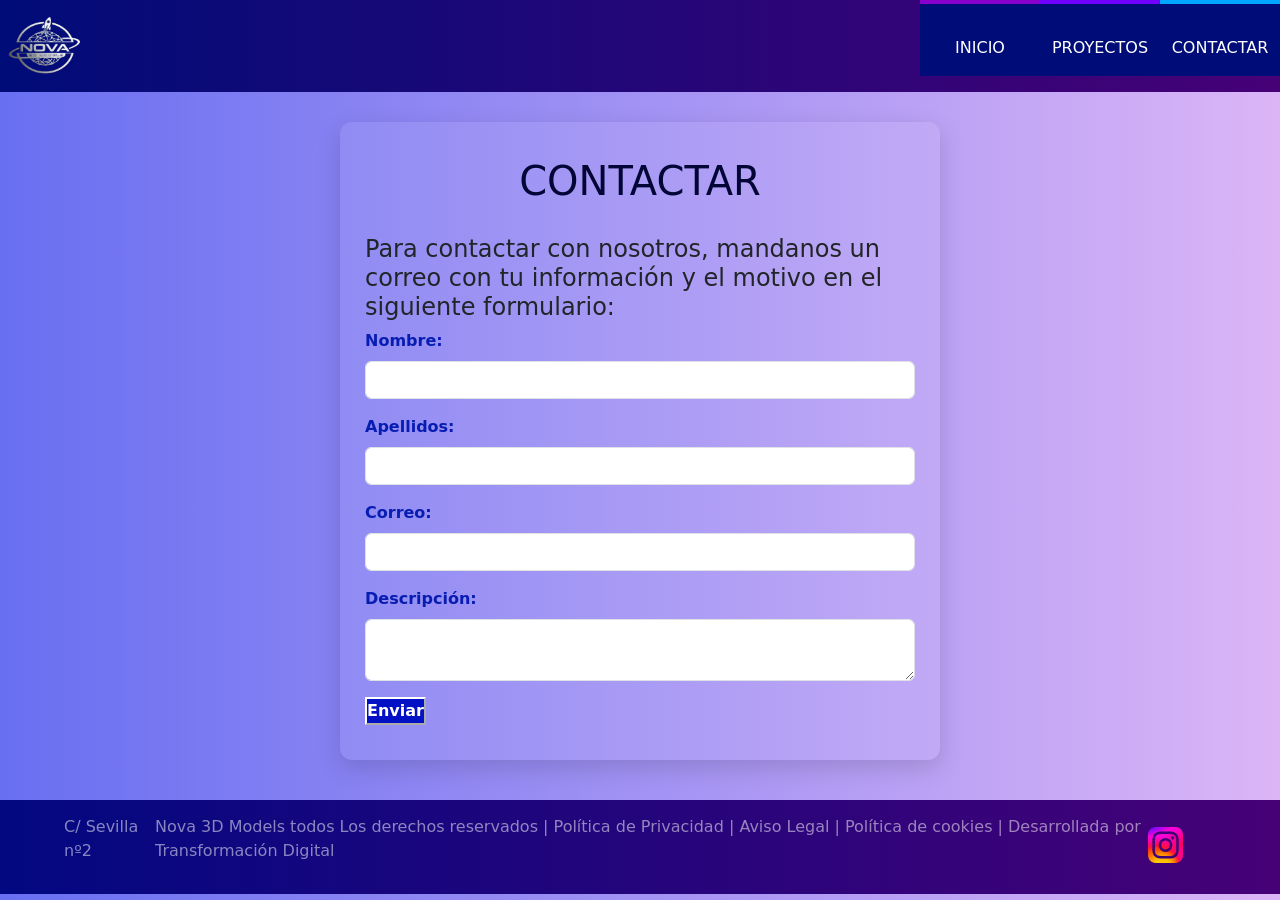
==== contactar.html @ 3ffbc174 "Add files via upload" ====
<!DOCTYPE html>
<html lang="es">

<head>
    <meta charset="UTF-8">
    <title>Nova 3D Models</title>
    <meta name="viewport" content="width=device-width, initial-scale=1.0">
    <link rel="stylesheet" href="css/contactar.css">
    <link href="https://cdn.jsdelivr.net/npm/bootstrap@5.3.8/dist/css/bootstrap.min.css" rel="stylesheet" integrity="sha384-sRIl4kxILFvY47J16cr9ZwB07vP4J8+LH7qKQnuqkuIAvNWLzeN8tE5YBujZqJLB" crossorigin="anonymous">
    <script src="https://cdn.jsdelivr.net/npm/bootstrap@5.3.8/dist/js/bootstrap.bundle.min.js" integrity="sha384-FKyoEForCGlyvwx9Hj09JcYn3nv7wiPVlz7YYwJrWVcXK/BmnVDxM+D2scQbITxI" crossorigin="anonymous" defer></script>
    
</head>

<body>
<header class="header">
    <div class="titulo">
        <img src="img/nova.png" alt="LOGO">
    </div>
    
       
      
 <nav>
<ul>
<li><a class="menu inicio" href="index.html" data-title="INICIO"><span>
    <span>INICIO</span>
  </span></a></li>
<li>
  <a class="menu proyectos" href="proyectos.html" data-title="PROYECTOS">
    <span>
      <span>PROYECTOS</span>
    </span>
  </a>
</li>
    <li><a class="menu contactar" href="contactar.html" data-title="CONTACTAR">
  <span>
    <span>CONTACTAR</span>
  </span>
  </a></li>
</ul>
</nav>

    </header>
<section class="contact">
<h1>CONTACTAR</h1>
<h4>Para contactar con nosotros, mandanos un correo con tu información y el motivo en el siguiente formulario:</h4>

    <form class="needs-validation formulario" novalidate>

        <div class="mb-3">
            <label class="form-label">Nombre:</label>
            <input class="form-control" type="text" name="name" required>
            <div class="invalid-feedback">Campo obligatorio</div>
        </div>

        <div class="mb-3">
            <label class="form-label">Apellidos:</label>
            <input class="form-control" type="text" name="lastname" required>
            <div class="invalid-feedback">Campo obligatorio</div>
        </div>

        <div class="mb-3">
            <label class="form-label">Correo:</label>
            <input class="form-control" type="text" name="coreo" required>
            <div class="invalid-feedback">Campo obligatorio</div>
        </div>

        <div class="mb-3">
            <label class="form-label">Descripción:</label>
            <textarea class="form-control" required ></textarea>
             <div class="invalid-feedback">Campo obligatorio</div>
        </div>

        <div class="mt-3" >
            <input class="button" type="submit" value="Enviar">
        </div>  
    </form>
    </section>
  
    

   
    <footer class="footer">
        <div class="direccion">
            <p>C/ Sevilla nº2</p>

        </div>

        <div class="copyright">
            <p>Nova 3D Models todos Los derechos reservados | Política de Privacidad | Aviso Legal | Política de cookies | Desarrollada por Transformación Digital</p>
        </div>

        <div class="redes">
            

            <img src="img/insta-removebg-preview.png" alt="Instagram">
        </div>
    </footer>

</body>

</html>
---- css/contactar.css ----
*{
    margin: 0;
    padding: 0;
    box-sizing: border-box;
}

body{
     background: linear-gradient(to right, rgb(104, 111, 241), rgb(219, 181, 246));
     background-attachment: fixed;
     font-family: Arial, Helvetica, sans-serif;
}

header{
    background: linear-gradient(to right, rgb(0, 12, 120), rgb(70, 1, 119));
    position: sticky;
    top: 0;
    display: flex;
    justify-content: space-between;
    align-items: center;
    padding: 0; 
    z-index: 1000;
    
}

.titulo img{
    height: 80px;
    width: 90px;
}

.menu {
  display: block;
  position: relative;
  height: 76px;
  width: 120px;
  margin: 0;
  overflow: hidden;
}



.menu.inicio {
  border-top: #8900cd 0.3em solid;
}



.menu.proyectos {
  border-top: #6f00ff 0.3em solid;
}

.menu.contactar {
  border-top: #00a6ff 0.3em solid;
}

.menu > span {
  display: block;
  position: absolute;
  overflow: hidden;
  right: 0;
  top: 0;
  width: 100%;
  height: 0%;
  transition: 0.5s ease-in-out;
  -webkit-transition: 0.5s ease-in-out;
}

.menu:after, .menu > span > span {
  display: block;
  text-align: center;
  border-radius: 0em;
  padding: 2em 0 1.5em;
}

.menu:after {
  content: attr(data-title);
  width: 100%;
 background: rgb(0, 12, 120);
  color: #fff; 
}

.menu > span > span {
  width: 120px;
  color: #fff;
}

.menu.inicio > span > span {
  background: #8900cd;
}

.menu.proyectos > span > span {
  background: #6f00ff;
}



.menu.contactar > span > span {
    background: #00a6ff;
}

.menu:hover > span {
    height: 100%; 
}

ul {
    list-style-type: none;
    margin: 0;
    padding: 0;
    display: flex; 
}

li a {
  display: block;
  float: left;
  text-decoration: none;
  font-family: sans;
}




.contact{
    margin: 30px auto;      
    width: 90%;              
    max-width: 600px;       
    padding: 35px 25px;      
    
   
    
   
    background: rgba(255, 255, 255, 0.08);
    border-radius: 12px;
    box-shadow: 0 8px 24px rgba(0, 0, 0, 0.15);
}

.contact h1{
    font-family: system-ui, -apple-system, BlinkMacSystemFont, 'Segoe UI', Roboto, Oxygen, Ubuntu, Cantarell, 'Open Sans', 'Helvetica Neue', sans-serif;
    color: rgb(2, 5, 53);
    margin-bottom: 30px;
    text-align: center;
    
}


.formulario label{
    color: rgb(7, 29, 178);
    font-weight: bold;
    
}

.button{
    background-color: #0111c3;
      border-color: #fff;
      color: white;
      font-weight: bold;
}

.button:hover{
    color: #053bff;
    background-color: #b0caff;
}

footer{
    color: rgba(255, 255, 255, 0.512);
    background: linear-gradient(to right, rgb(2, 8, 129), rgb(70, 1, 119));
    
    display: flex;
    justify-content: space-between;
    align-items: center;
    padding: 15px 5%;
    margin-top: 40px;
}

footer .redes{
    width: 80px;
    height: 40px;
}

footer .redes img{
    width: 35px;
    height: 90%;
    
}
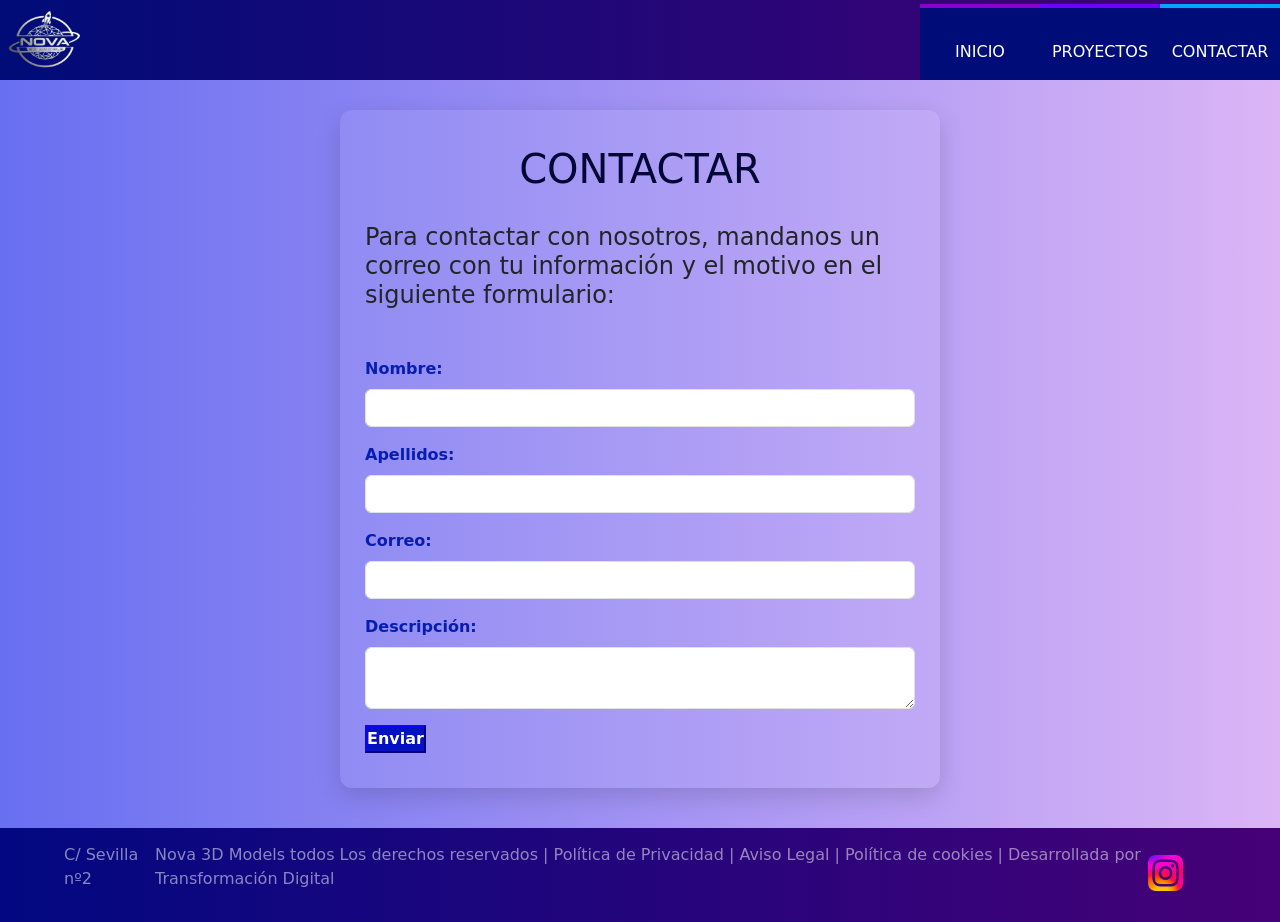
==== commit 5e7068a8: "Add files via upload" ====
--- a/contactar.html
+++ b/contactar.html
@@ -17,26 +17,17 @@
         <img src="img/nova.png" alt="LOGO">
     </div>
     
-       
-      
- <nav>
-<ul>
-<li><a class="menu inicio" href="index.html" data-title="INICIO"><span>
-    <span>INICIO</span>
-  </span></a></li>
-<li>
-  <a class="menu proyectos" href="proyectos.html" data-title="PROYECTOS">
-    <span>
-      <span>PROYECTOS</span>
-    </span>
-  </a>
-</li>
-    <li><a class="menu contactar" href="contactar.html" data-title="CONTACTAR">
-  <span>
-    <span>CONTACTAR</span>
-  </span>
-  </a></li>
-</ul>
+<nav class="navbar navbar-expand-lg">
+    <button class="navbar-toggler" type="button" data-bs-toggle="collapse" data-bs-target="#menuNav">
+        <span class="navbar-toggler-icon"></span>
+    </button>
+    <div class="collapse navbar-collapse justify-content-end" id="menuNav">
+        <ul>
+            <li><a class="menu inicio" href="index.html" data-title="INICIO"><span><span>INICIO</span></span></a></li>
+            <li><a class="menu proyectos" href="proyectos.html" data-title="PROYECTOS"><span><span>PROYECTOS</span></span></a></li>
+            <li><a class="menu contactar" href="contactar.html" data-title="CONTACTAR"><span><span>CONTACTAR</span></span></a></li>
+        </ul>
+    </div>
 </nav>
 
     </header>
@@ -44,7 +35,7 @@
 <h1>CONTACTAR</h1>
 <h4>Para contactar con nosotros, mandanos un correo con tu información y el motivo en el siguiente formulario:</h4>
 
-    <form class="needs-validation formulario" novalidate>
+    <form class=" mt-5 needs-validation formulario" novalidate>
 
         <div class="mb-3">
             <label class="form-label">Nombre:</label>
--- a/css/contactar.css
+++ b/css/contactar.css
@@ -100,7 +100,16 @@
 .menu:hover > span {
     height: 100%; 
 }
-
+.navbar {
+    flex: 1;
+}
+.navbar-collapse {
+    position: absolute;
+    margin-top: 20px;
+    margin-left: auto;
+    right: 0;
+    width: auto;
+}
 ul {
     list-style-type: none;
     margin: 0;
@@ -149,7 +158,7 @@
 
 .button{
     background-color: #0111c3;
-      border-color: #fff;
+      border-color: #1200d6;
       color: white;
       font-weight: bold;
 }
